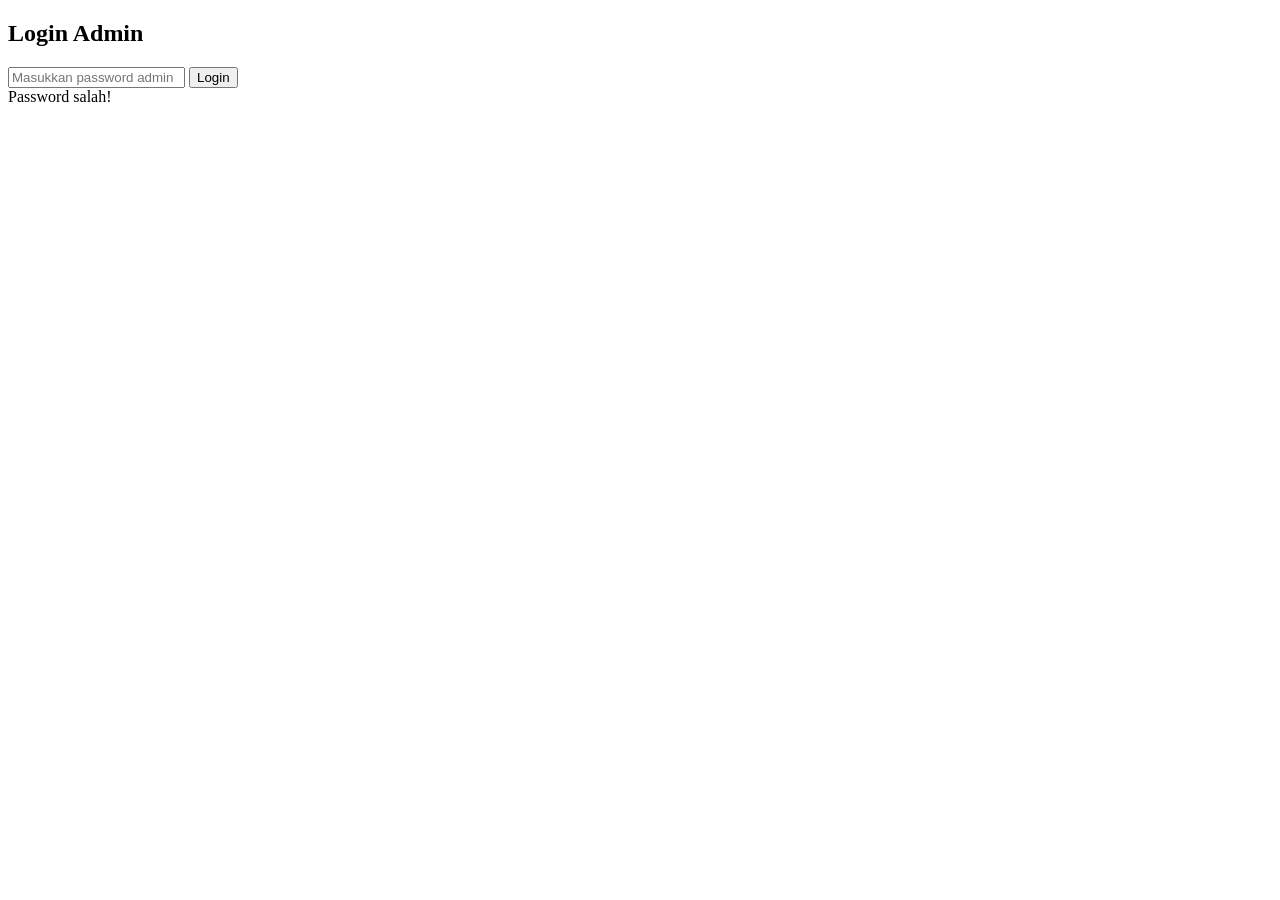
==== web/login.html @ 99bf6e07 "commit" ====
<!DOCTYPE html>
<html lang="id">
<head>
    <meta charset="UTF-8">
    <title>Login Admin</title>
</head>
<body>

<div id="card">
    <h2>Login Admin</h2>

    <input type="password" id="pw" placeholder="Masukkan password admin">
    <button onclick="login()">Login</button>
    <div id="error">Password salah!</div>
</div>

<script>
function login() {
    fetch("/login", {
        method: "POST",
        headers: {"Content-Type": "application/json"},
        body: JSON.stringify({ password: document.getElementById("pw").value })
    })
    .then(res => res.json())
    .then(data => {
        if (data.status === "ok") {
            window.location.href = "/admin";
        } else {
            document.getElementById("error").style.display = "block";
        }
    });
}
</script>

</body>
</html>
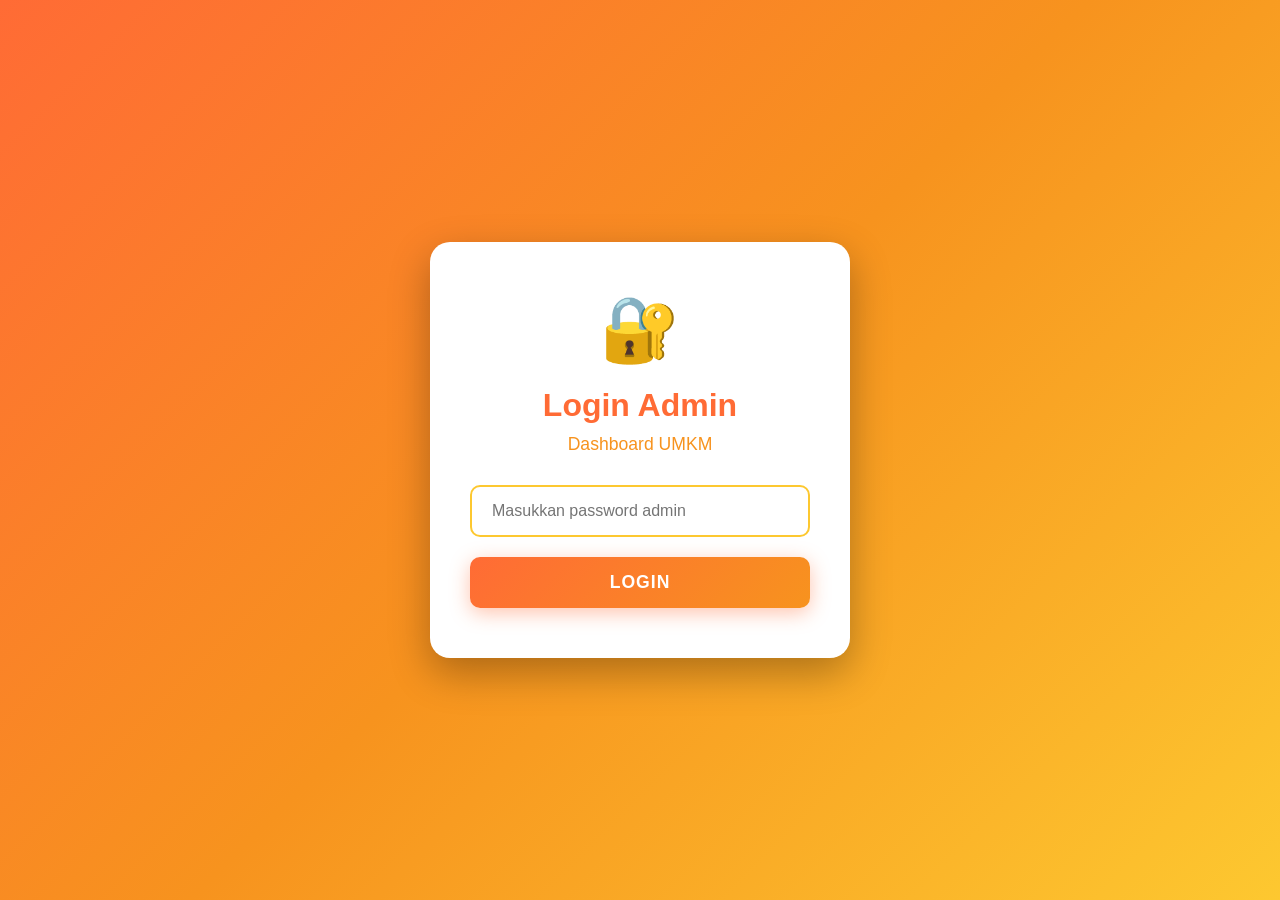
==== commit 6a13b6e1: "commit" ====
--- a/web/login.html
+++ b/web/login.html
@@ -2,16 +2,192 @@
 <html lang="id">
 <head>
     <meta charset="UTF-8">
+    <meta name="viewport" content="width=device-width, initial-scale=1.0">
     <title>Login Admin</title>
+    <style>
+        * {
+            margin: 0;
+            padding: 0;
+            box-sizing: border-box;
+        }
+
+        body {
+            font-family: 'Segoe UI', Tahoma, Geneva, Verdana, sans-serif;
+            background: linear-gradient(135deg, #ff6b35 0%, #f7931e 50%, #fdc830 100%);
+            min-height: 100vh;
+            display: flex;
+            justify-content: center;
+            align-items: center;
+            padding: 20px;
+        }
+
+        #card {
+            background: #fff;
+            border-radius: 20px;
+            padding: 50px 40px;
+            box-shadow: 0 15px 40px rgba(0, 0, 0, 0.3);
+            width: 100%;
+            max-width: 420px;
+            text-align: center;
+            animation: slideIn 0.6s ease-out;
+        }
+
+        @keyframes slideIn {
+            from {
+                opacity: 0;
+                transform: translateY(-30px);
+            }
+            to {
+                opacity: 1;
+                transform: translateY(0);
+            }
+        }
+
+        .icon {
+            font-size: 4em;
+            margin-bottom: 20px;
+            animation: bounce 1s ease-in-out infinite alternate;
+        }
+
+        @keyframes bounce {
+            from {
+                transform: translateY(0);
+            }
+            to {
+                transform: translateY(-10px);
+            }
+        }
+
+        h2 {
+            color: #ff6b35;
+            font-size: 2em;
+            margin-bottom: 10px;
+            font-weight: 700;
+        }
+
+        .subtitle {
+            color: #f7931e;
+            font-size: 1.1em;
+            margin-bottom: 30px;
+            font-weight: 500;
+        }
+
+        input {
+            width: 100%;
+            padding: 15px 20px;
+            margin-bottom: 20px;
+            border: 2px solid #fdc830;
+            border-radius: 10px;
+            font-size: 1em;
+            transition: all 0.3s ease;
+            font-family: 'Segoe UI', Tahoma, Geneva, Verdana, sans-serif;
+        }
+
+        input:focus {
+            outline: none;
+            border-color: #ff6b35;
+            box-shadow: 0 0 15px rgba(255, 107, 53, 0.3);
+            transform: scale(1.02);
+        }
+
+        button {
+            width: 100%;
+            background: linear-gradient(135deg, #ff6b35, #f7931e);
+            color: white;
+            border: none;
+            padding: 15px 30px;
+            border-radius: 10px;
+            font-size: 1.1em;
+            font-weight: 600;
+            cursor: pointer;
+            transition: all 0.3s ease;
+            text-transform: uppercase;
+            letter-spacing: 1px;
+            box-shadow: 0 5px 20px rgba(255, 107, 53, 0.4);
+        }
+
+        button:hover {
+            background: linear-gradient(135deg, #f7931e, #ff6b35);
+            transform: translateY(-3px);
+            box-shadow: 0 8px 25px rgba(255, 107, 53, 0.5);
+        }
+
+        button:active {
+            transform: translateY(-1px);
+        }
+
+        #error {
+            display: none;
+            background: linear-gradient(135deg, #dc143c, #ff4757);
+            color: white;
+            padding: 12px 20px;
+            border-radius: 8px;
+            margin-top: 20px;
+            font-weight: 600;
+            animation: shake 0.5s ease-in-out;
+        }
+
+        @keyframes shake {
+            0%, 100% {
+                transform: translateX(0);
+            }
+            25% {
+                transform: translateX(-10px);
+            }
+            75% {
+                transform: translateX(10px);
+            }
+        }
+
+        /* Responsive Design */
+        @media (max-width: 480px) {
+            #card {
+                padding: 40px 30px;
+            }
+
+            h2 {
+                font-size: 1.6em;
+            }
+
+            .subtitle {
+                font-size: 1em;
+            }
+
+            .icon {
+                font-size: 3em;
+            }
+
+            input, button {
+                padding: 12px 15px;
+                font-size: 0.95em;
+            }
+        }
+
+        @media (max-width: 360px) {
+            #card {
+                padding: 30px 20px;
+            }
+
+            h2 {
+                font-size: 1.4em;
+            }
+
+            .icon {
+                font-size: 2.5em;
+            }
+        }
+    </style>
 </head>
 <body>
 
 <div id="card">
+    <div class="icon">🔐</div>
     <h2>Login Admin</h2>
+    <p class="subtitle">Dashboard UMKM</p>
 
     <input type="password" id="pw" placeholder="Masukkan password admin">
     <button onclick="login()">Login</button>
-    <div id="error">Password salah!</div>
+    <div id="error">❌ Password salah!</div>
 </div>
 
 <script>
@@ -27,10 +203,20 @@
             window.location.href = "/admin";
         } else {
             document.getElementById("error").style.display = "block";
+            setTimeout(() => {
+                document.getElementById("error").style.display = "none";
+            }, 3000);
         }
     });
 }
+
+// Enter key listener
+document.getElementById("pw").addEventListener("keypress", function(event) {
+    if (event.key === "Enter") {
+        login();
+    }
+});
 </script>
 
 </body>
-</html>
+</html>
